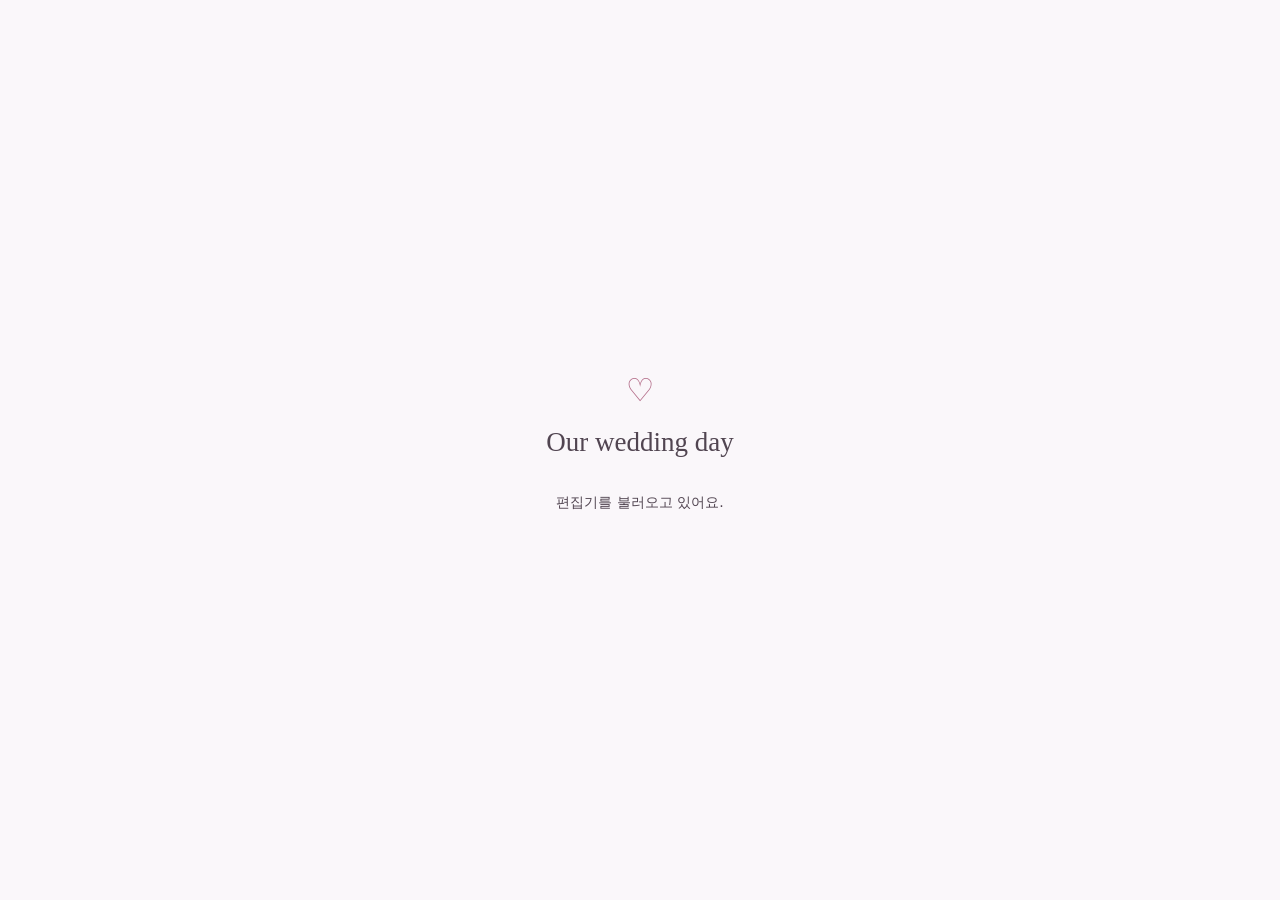
==== edit.html @ d38f2f32 "Add PIN-protected invitation editor entry page" ====
<!doctype html>
<html lang="ko">
<head>
<meta charset="utf-8">
<meta name="viewport" content="width=device-width, initial-scale=1, viewport-fit=cover">
<meta name="theme-color" content="#faf7fa">
<meta name="robots" content="noindex,nofollow">
<meta name="referrer" content="strict-origin-when-cross-origin">
<meta name="description" content="소중한 날, 함께해 주세요. 모바일 청첩장입니다.">
<title>우리의 날 · 청첩장 편집</title>
<style>
*{box-sizing:border-box}html,body{margin:0;width:100%;height:100%;background:#faf7fa;color:#514551;font-family:system-ui,sans-serif}iframe{position:fixed;inset:0;width:100%;height:100%;height:100dvh;border:0;background:#faf7fa}.status{position:fixed;z-index:2;inset:0;display:grid;place-content:center;text-align:center;padding:28px;background:#faf7fa}.status[hidden]{display:none}h1{font-family:Georgia,serif;font-size:27px;font-weight:400}p{line-height:1.8;font-size:14px}a{color:inherit;text-underline-offset:5px}button{border:1px solid #d8c9d5;background:white;color:inherit;border-radius:30px;padding:12px 24px;font:inherit;cursor:pointer}.heart{font-size:32px;color:#b36c88}#fallback[hidden]{display:none}
</style>
</head>
<body>
<div class="status" id="status" role="status"><div class="heart" aria-hidden="true">♡</div><h1>Our wedding day</h1><p id="message">편집기를 불러오고 있어요.</p><div id="fallback" hidden><p><a id="direct" rel="noopener">편집기 바로 열기</a></p><button id="retry" type="button">다시 불러오기</button></div></div>
<iframe id="invitation" title="청첩장 편집기" allow="autoplay; clipboard-write; web-share" referrerpolicy="strict-origin-when-cross-origin"></iframe>
<noscript><p>청첩장을 보려면 JavaScript를 켜 주세요.</p></noscript>
<script>
'use strict';
const backend='https://ourday-invitation-studio.gongjaksae.chatgpt.site';
const defaultId='7391446f-3d00-45a6-b975-ef6406ca1a8d';
const id=defaultId;
const frame=document.getElementById('invitation'),status=document.getElementById('status'),message=document.getElementById('message');
if(!/^[0-9a-f]{8}-[0-9a-f]{4}-[0-9a-f]{4}-[0-9a-f]{4}-[0-9a-f]{12}$/i.test(id)){
 message.textContent='올바르지 않은 청첩장 링크입니다. 보내주신 분께 링크를 다시 요청해 주세요.';
 frame.remove();
}else{
 const url=backend+'/pin-editor';
 document.getElementById('direct').href=url;
 let timeout;
 function openInvitation(){status.hidden=false;document.getElementById('fallback').hidden=true;message.textContent='편집기를 불러오고 있어요.';clearTimeout(timeout);frame.src=url;timeout=setTimeout(()=>{message.textContent='연결이 늦어지고 있어요. 아래 버튼으로 편집기를 직접 열 수 있습니다.';document.getElementById('fallback').hidden=false;},18000);}
 window.addEventListener('message',event=>{if(event.origin===backend&&event.source===frame.contentWindow&&event.data?.type==='ourday:editor-ready'){clearTimeout(timeout);status.hidden=true;}});
 document.getElementById('retry').addEventListener('click',openInvitation);
 openInvitation();
}
</script>
</body>
</html>
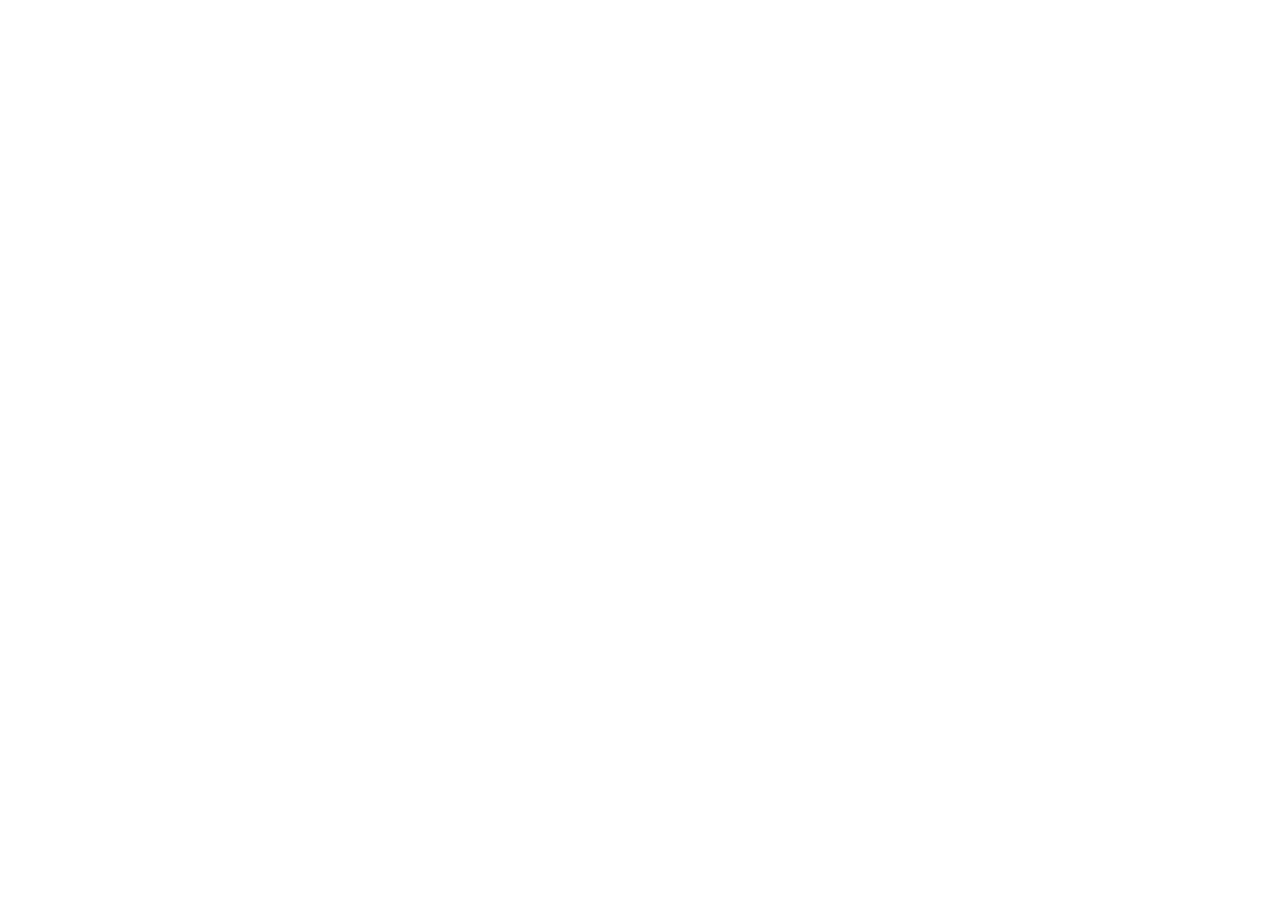
==== commit 06ab3d58: "Run the PIN editor directly on GitHub Pages" ====
--- a/edit.html
+++ b/edit.html
@@ -1,39 +1,3 @@
-<!doctype html>
-<html lang="ko">
-<head>
-<meta charset="utf-8">
-<meta name="viewport" content="width=device-width, initial-scale=1, viewport-fit=cover">
-<meta name="theme-color" content="#faf7fa">
-<meta name="robots" content="noindex,nofollow">
-<meta name="referrer" content="strict-origin-when-cross-origin">
-<meta name="description" content="소중한 날, 함께해 주세요. 모바일 청첩장입니다.">
-<title>우리의 날 · 청첩장 편집</title>
-<style>
-*{box-sizing:border-box}html,body{margin:0;width:100%;height:100%;background:#faf7fa;color:#514551;font-family:system-ui,sans-serif}iframe{position:fixed;inset:0;width:100%;height:100%;height:100dvh;border:0;background:#faf7fa}.status{position:fixed;z-index:2;inset:0;display:grid;place-content:center;text-align:center;padding:28px;background:#faf7fa}.status[hidden]{display:none}h1{font-family:Georgia,serif;font-size:27px;font-weight:400}p{line-height:1.8;font-size:14px}a{color:inherit;text-underline-offset:5px}button{border:1px solid #d8c9d5;background:white;color:inherit;border-radius:30px;padding:12px 24px;font:inherit;cursor:pointer}.heart{font-size:32px;color:#b36c88}#fallback[hidden]{display:none}
-</style>
-</head>
-<body>
-<div class="status" id="status" role="status"><div class="heart" aria-hidden="true">♡</div><h1>Our wedding day</h1><p id="message">편집기를 불러오고 있어요.</p><div id="fallback" hidden><p><a id="direct" rel="noopener">편집기 바로 열기</a></p><button id="retry" type="button">다시 불러오기</button></div></div>
-<iframe id="invitation" title="청첩장 편집기" allow="autoplay; clipboard-write; web-share" referrerpolicy="strict-origin-when-cross-origin"></iframe>
-<noscript><p>청첩장을 보려면 JavaScript를 켜 주세요.</p></noscript>
-<script>
-'use strict';
-const backend='https://ourday-invitation-studio.gongjaksae.chatgpt.site';
-const defaultId='7391446f-3d00-45a6-b975-ef6406ca1a8d';
-const id=defaultId;
-const frame=document.getElementById('invitation'),status=document.getElementById('status'),message=document.getElementById('message');
-if(!/^[0-9a-f]{8}-[0-9a-f]{4}-[0-9a-f]{4}-[0-9a-f]{4}-[0-9a-f]{12}$/i.test(id)){
- message.textContent='올바르지 않은 청첩장 링크입니다. 보내주신 분께 링크를 다시 요청해 주세요.';
- frame.remove();
-}else{
- const url=backend+'/pin-editor';
- document.getElementById('direct').href=url;
- let timeout;
- function openInvitation(){status.hidden=false;document.getElementById('fallback').hidden=true;message.textContent='편집기를 불러오고 있어요.';clearTimeout(timeout);frame.src=url;timeout=setTimeout(()=>{message.textContent='연결이 늦어지고 있어요. 아래 버튼으로 편집기를 직접 열 수 있습니다.';document.getElementById('fallback').hidden=false;},18000);}
- window.addEventListener('message',event=>{if(event.origin===backend&&event.source===frame.contentWindow&&event.data?.type==='ourday:editor-ready'){clearTimeout(timeout);status.hidden=true;}});
- document.getElementById('retry').addEventListener('click',openInvitation);
- openInvitation();
-}
-</script>
-</body>
-</html>
+<!doctype html><html lang="ko"><head><meta charset="UTF-8"><meta name="viewport" content="width=device-width,initial-scale=1"><meta name="robots" content="noindex,nofollow"><title>우리의 날 · 청첩장 편집</title>  <script type="module" crossorigin src="/ourday-invitation/editor.js"></script>
+  <link rel="stylesheet" crossorigin href="/ourday-invitation/editor.css">
+</head><body><div id="root"></div></body></html>
